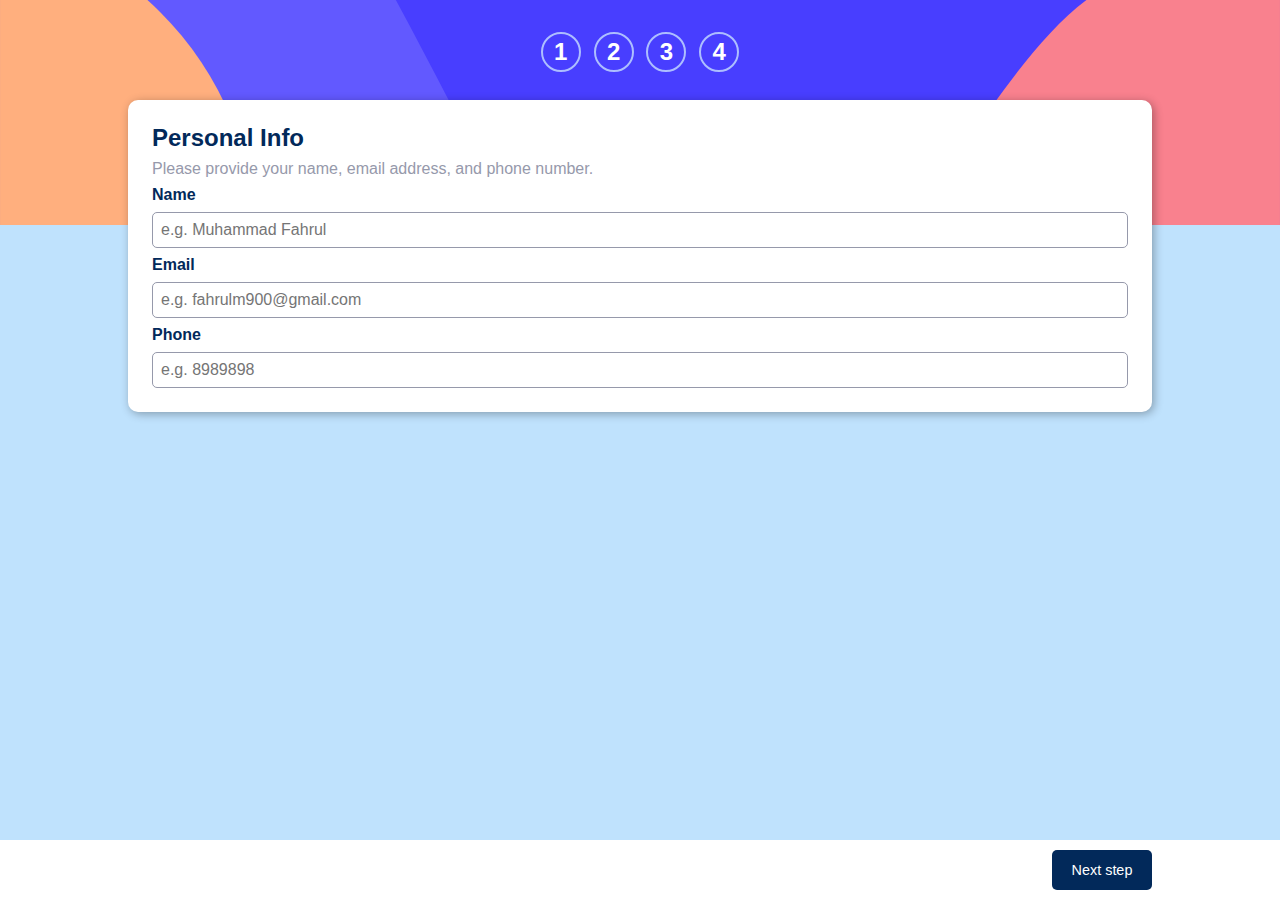
==== index.html @ cd25f23e "first commit" ====
<!DOCTYPE html>
<html lang="en">
  <head>
    <meta charset="UTF-8" />
    <meta name="viewport" content="width=device-width, initial-scale=1.0" />

    <!-- displays site properly based on user's device -->

    <link
      rel="icon"
      type="image/png"
      sizes="32x32"
      href="./assets/images/favicon-32x32.png"
    />
    <link rel="stylesheet" href="style.css" />
    <title>Frontend Mentor | Multi-step form</title>
  </head>
  <body>
    <div class="container">
      <!-- Sidebar start -->
      <aside>
        <ul>
          <li>
            <span>1</span>
            <div class="li-text">
              <p>Step 1</p>
              <p>Your Info</p>
            </div>
          </li>
          <li>
            <span>2</span>
            <div class="li-text">
              <p>Step 2</p>
              <p>Select plan</p>
            </div>
          </li>
          <li>
            <span>3</span>
            <div class="li-text">
              <p>Step 3</p>
              <p>Add-ons</p>
            </div>
          </li>
          <li>
            <span>4</span>
            <div class="li-text">
              <p>Step 14</p>
              <p>Summary</p>
            </div>
          </li>
        </ul>
      </aside>

      <!-- Sidebar end -->
      <!-- Step 1 start -->

      <main>
        <form autocomplete="off" id="default-form">
          <caption>
            <h2>Personal Info</h2>
          </caption>
          <p>Please provide your name, email address, and phone number.</p>
          <label for="name">Name</label>
          <input
            type="text"
            name="name"
            placeholder="e.g. Muhammad Fahrul"
            required
          />
          <label for="email">email</label>
          <input
            type="email"
            name="email"
            placeholder="e.g. fahrulm900@gmail.com"
            required
          />
          <label for="phone">phone</label>
          <input type="tel" name="phone" placeholder="e.g. 8989898" required />
          <input type="submit" id="submit-form" hidden />
        </form>
        <footer>
          <div class="btn">
            <label id="btn-form" for="submit-form">Next step</label>
          </div>
        </footer>
      </main>

      <!-- Step 4 start -->
      <!-- 
        -->

      <!-- Dynamically add subscription and add-on selections here -->

      <!-- Total (per month/year) Go Back Confirm -->

      <!-- Step 4 end -->

      <!-- Step 5 start -->

      <!-- Thank you! Thanks for confirming your subscription! We hope you have fun
      using our platform. If you ever need support, please feel free to email us
      at support@loremgaming.com. -->

      <!-- Step 5 end -->
      <script src="./mvc/app.js"></script>
    </div>
  </body>
</html>
---- style.css ----
@import url('./assets/fonts/Ubuntu-Bold.ttf');
@import url('./assets/fonts/Ubuntu-Medium.ttf');
@import url('./assets/fonts/Ubuntu-Regular.ttf');

:root {
    --Marine-blue: hsl(213, 96%, 18%);
    --Purplish-blue: hsl(243, 100%, 62%);
    --Pastel-blue: hsl(228, 100%, 84%);
    --Light-blue: hsl(206, 94%, 87%);
    --Strawberry-red: hsl(354, 84%, 57%);
    --Cool-gray: hsl(231, 11%, 63%);
    --Light-gray: hsl(229, 24%, 87%);
    --Magnolia: hsl(217, 100%, 97%);
    --Alabaster: hsl(231, 100%, 99%);
    --White: hsl(0, 0%, 100%);
}

* {
    margin: 0;
    padding: 0;
    box-sizing: border-box;
    list-style: none;
}

aside {
    background-image: url('./assets/images/bg-sidebar-mobile.svg');
    background-size: cover;
    background-repeat: no-repeat;
    background-position: center;
}

body {
    background-color: var(--Light-blue);
    width: 100vw;
    height: 100vh;
    font-family: 'Ubuntu', sans-serif;
    position: relative;
}

.container {
    width: 100%;
    height: 100%;
    display: flex;
    flex-direction: column;
    align-items: center;
}

aside {
    width: 100%;
    min-height: 25%;
    padding: 2em;
}

aside ul {
    display: flex;
    align-items: center;
    justify-content: center;
    gap: .8em;
    color: var(--White);
}

aside li p {
    display: none;
}

aside li span {
    display: flex;
    align-items: center;
    justify-content: center;
    width: 40px;
    height: 40px;
    font-size: 1.5rem;
    font-weight: 700;
    border: 2px solid var(--Pastel-blue);
    border-radius: 100%;
}

aside li span:hover {
    background-color: var(--Pastel-blue);
}

main {
    position: absolute;
    width: 100%;
    height: calc(100% - 100px);
    top: 100px;
    display: flex;
    flex-direction: column;
    justify-content: space-between;
}

main form {
    display: flex;
    width: 80%;
    margin-bottom: 2em;
    flex-direction: column;
    margin-inline: auto;
    gap: .5em;
    padding: 1.5em;
    color: black;
    background-color: var(--White);
    box-shadow: 2px 2px 10px 0 rgba(0, 0, 0, 0.315);
    border-radius: 10px;
    color: var(--Cool-gray);
}

form h2 {
    color: var(--Marine-blue);
    font-weight: 600;
}

form label {
    text-transform: capitalize;
    color: var(--Marine-blue);
    font-weight: 600;
}

form input {
    padding: .5em;
    font-size: 1rem;
    font-weight: 300;
    font-family: 'Ubuntu', sans-serif;
    border: 1px solid var(--Cool-gray);
    border-radius: 5px;
    color: var(--Marine-blue);
}

.radio-box {
    width: 100%;
    border: 1px solid var(--Cool-gray);
    display: flex;
    gap: 1em;
    padding: 1em;
    border-radius: 10px;
    font-weight: 400;
    text-transform: capitalize;
    font-size: .8rem;
}

.test>* {
    margin-bottom: .5em;
}

input[type="radio"]:checked~.radio-box {
    border: 1px solid var(--Purplish-blue);
    background-color: var(--Light-blue);
}

.radio-box.check .flex {
    display: flex;
    gap: 1em;
}

.radio-box.check {
    align-items: center;
    justify-content: space-between;
}

label:has(input[type=checkbox]:checked) {
    border: 1px solid var(--Purplish-blue);
    background-color: var(--Light-blue);
}


.radio-box .flex div p {
    margin: .3em 0;
    color: var(--Cool-gray);
}

.radio-box div span {
    font-weight: 600;
    color: var(--Marine-blue);
}

.radio-box p:nth-child(2) {
    font-weight: 600;
    color: var(--Purplish-blue);
}

.toggle-mon-yr {
    display: flex;
    justify-content: center;
    align-items: center;
    gap: 20px;
    color: var(--Marine-blue);
    text-transform: capitalize;
    font-weight: 700;
}

.toggle-mon-yr div {
    width: 40px;
    border-radius: 100px;
    border: none;
    background-color: var(--Marine-blue);
    display: flex;
    align-items: center;
    padding: 3px;
    justify-content: start;
}

.toggle-mon-yr .gray {
    color: var(--Light-gray);
}

.toggle-mon-yr div span {
    display: block;
    width: 15px;
    height: 15px;
    border-radius: 50%;
    background-color: var(--White);
    transform: translate(0);
    transition: 0.3s;
}


.toggle-mon-yr .end-content {
    transform: translateX(19px);
}

.finishing-box {
    display: flex;
    flex-direction: column;

}


.radio-box.finishing div span {
    color: var(--Cool-gray);
    font-weight: normal;
}

.radio-box.finishing div p {
    color: var(--Marine-blue);
    font-weight: normal;
}

.radio-box div:nth-child(1):has(.finishing-box) {
    border-bottom: 1px solid var(--Light-blue);
    padding-bottom: .8em;
    align-items: center;
}

.radio-box div:nth-child(1):has(.finishing-box) span,
.radio-box div:nth-child(1):has(.finishing-box) p {
    color: var(--Marine-blue);
    font-weight: 800;
}


div:has(.finishing-box) {
    width: 100%;
    display: flex;
    justify-content: space-between;
}

.between {
    justify-content: space-between;
}

.radio-box.finishing {
    flex-direction: column;
}

.radio-box.form4 {
    border: none;

}

.radio-box.form4 span {
    color: var(--Cool-gray);
    font-weight: normal;
}

.radio-box.form4 p {
    color: var(--Purplish-blue);
    font-weight: 800;
}

.bg-magnolia {
    background-color: var(--Magnolia);
}


footer {
    background-color: var(--White);
}

footer .btn {
    display: flex;
    flex-direction: row-reverse;
    justify-content: space-between;
    align-items: center;
    height: 60px;
    width: 80%;
    margin-inline: auto;
}

footer label {
    width: 100px;
    height: 40px;
    padding: .8em 1em;
    font-size: .9rem;
    border: none;
    outline: none;
    color: var(--White);
    border-radius: 5px;
    background-color: var(--Marine-blue);
    transition: .2s;
    text-align: center;

}

label#btn-back {
    background-color: var(--White);
    color: var(--Cool-gray);
    font-weight: 600;
    text-align: start;
}

footer label:active {
    font-size: .9rem;
    background-color: var(--White);
    color: var(--Marine-blue);
}
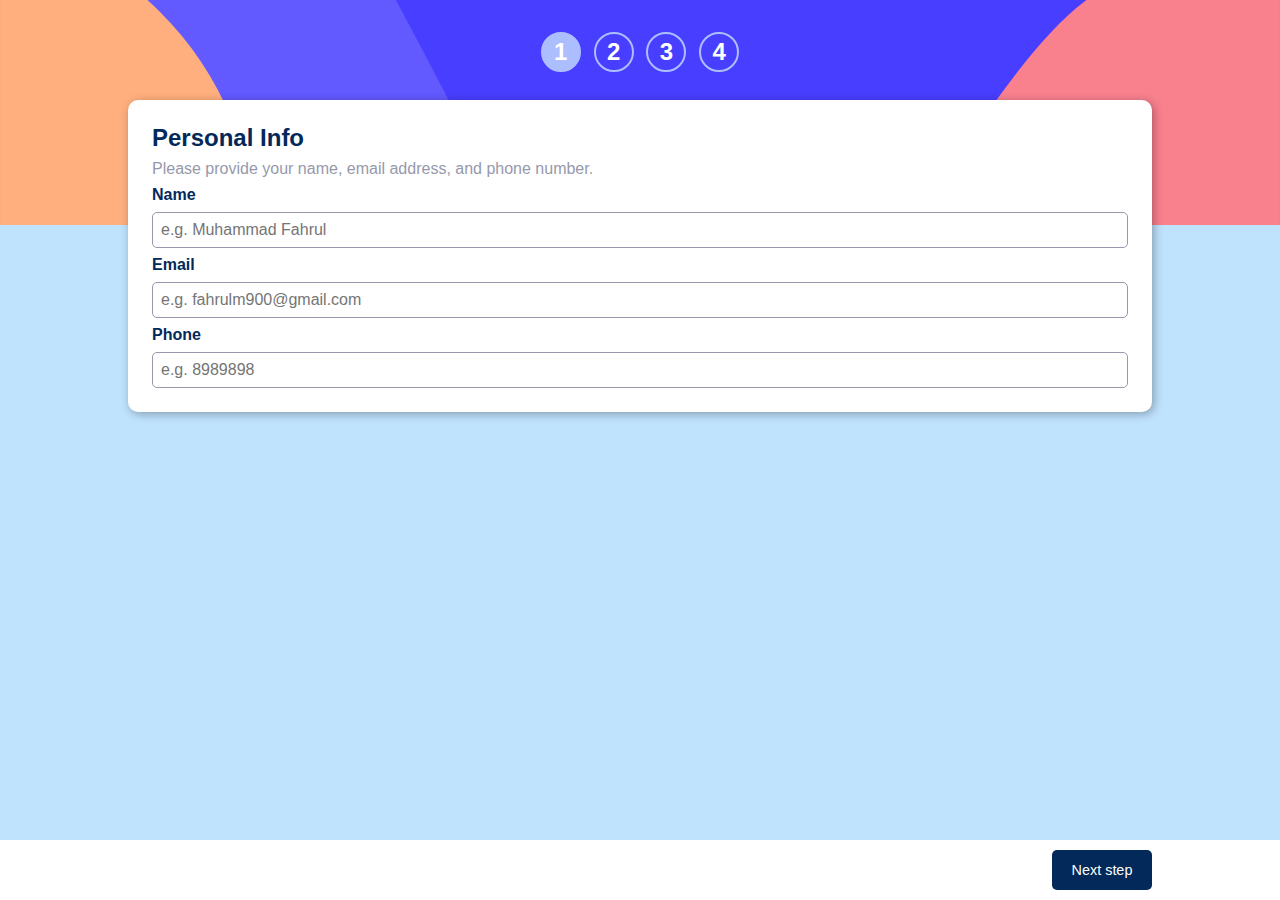
==== commit abe6e206: "activate link state" ====
--- a/index.html
+++ b/index.html
@@ -21,7 +21,7 @@
       <aside>
         <ul>
           <li>
-            <span>1</span>
+            <span class="current-form">1</span>
             <div class="li-text">
               <p>Step 1</p>
               <p>Your Info</p>
@@ -81,6 +81,7 @@
         <footer>
           <div class="btn">
             <label id="btn-form" for="submit-form">Next step</label>
+            <label id="btn-back">Go back</label>
           </div>
         </footer>
       </main>
--- a/style.css
+++ b/style.css
@@ -75,7 +75,7 @@
     border-radius: 100%;
 }
 
-aside li span:hover {
+aside li span.current-form {
     background-color: var(--Pastel-blue);
 }
 
@@ -137,6 +137,10 @@
     font-size: .8rem;
 }
 
+.radio-box:has(img) {
+    height: 75px;
+}
+
 .test>* {
     margin-bottom: .5em;
 }
@@ -222,7 +226,6 @@
     flex-direction: column;
 
 }
-
 
 .radio-box.finishing div span {
     color: var(--Cool-gray);
@@ -315,6 +318,7 @@
     color: var(--Cool-gray);
     font-weight: 600;
     text-align: start;
+    display: none;
 }
 
 footer label:active {
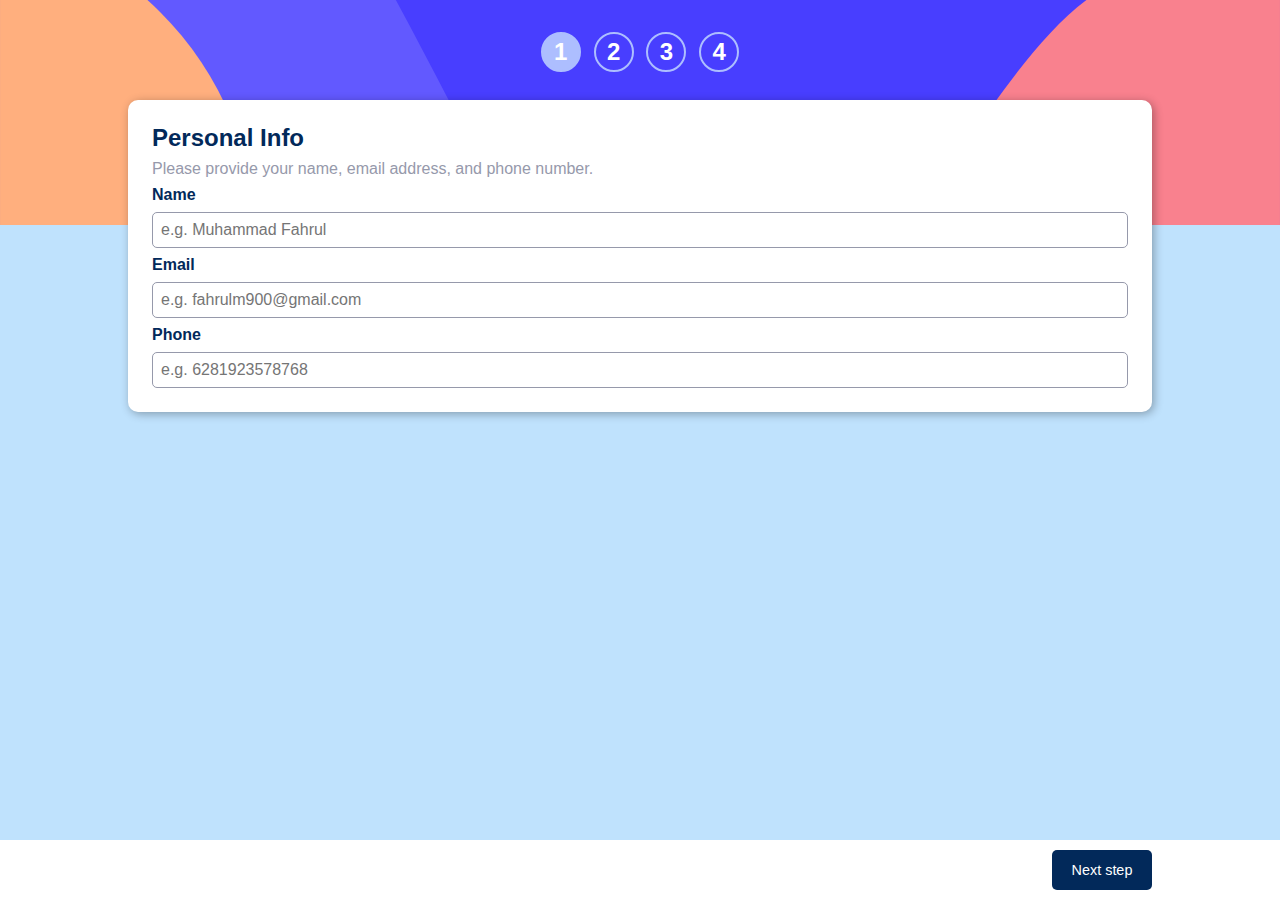
==== commit cdea8cbe: "deleted useless fn on store file" ====
--- a/index.html
+++ b/index.html
@@ -54,8 +54,8 @@
       <!-- Sidebar end -->
       <!-- Step 1 start -->
 
-      <main>
-        <form autocomplete="off" id="default-form">
+      <main id="main">
+        <form autocomplete="on" id="default-form">
           <caption>
             <h2>Personal Info</h2>
           </caption>
@@ -72,10 +72,17 @@
             type="email"
             name="email"
             placeholder="e.g. fahrulm900@gmail.com"
+            pattern="[a-z0-9!#$%&'*+/=?^_`{|}~-]+(?:\.[a-z0-9!#$%&'*+/=?^_`{|}~-]+)*@(?:[a-z0-9](?:[a-z0-9-]*[a-z0-9])?\.)+[a-z0-9](?:[a-z0-9-]*[a-z0-9])?"
             required
           />
           <label for="phone">phone</label>
-          <input type="tel" name="phone" placeholder="e.g. 8989898" required />
+          <input
+            type="tel"
+            name="phone"
+            placeholder="e.g. 6281923578768"
+            pattern="[0-9]+"
+            required
+          />
           <input type="submit" id="submit-form" hidden />
         </form>
         <footer>
@@ -85,25 +92,7 @@
           </div>
         </footer>
       </main>
-
-      <!-- Step 4 start -->
-      <!-- 
-        -->
-
-      <!-- Dynamically add subscription and add-on selections here -->
-
-      <!-- Total (per month/year) Go Back Confirm -->
-
-      <!-- Step 4 end -->
-
-      <!-- Step 5 start -->
-
-      <!-- Thank you! Thanks for confirming your subscription! We hope you have fun
-      using our platform. If you ever need support, please feel free to email us
-      at support@loremgaming.com. -->
-
-      <!-- Step 5 end -->
-      <script src="./mvc/app.js"></script>
+      <script src="./mvc/app.js" type="module"></script>
     </div>
   </body>
 </html>
--- a/style.css
+++ b/style.css
@@ -43,6 +43,32 @@
     display: flex;
     flex-direction: column;
     align-items: center;
+}
+
+#__container {
+    display: flex;
+    align-items: center;
+    width: 80%;
+    margin-bottom: 2em;
+    flex-direction: column;
+    margin-inline: auto;
+    gap: .5em;
+    padding: 2.5em;
+    color: black;
+    background-color: var(--White);
+    box-shadow: 2px 2px 10px 0 rgba(0, 0, 0, 0.315);
+    border-radius: 10px;
+    color: var(--Cool-gray);
+    text-align: center;
+    line-height: 1.7rem;
+}
+
+#__container img {
+    width: 20%;
+}
+
+#__container h3 {
+    color: rgba(19, 19, 19, 0.637);
 }
 
 aside {
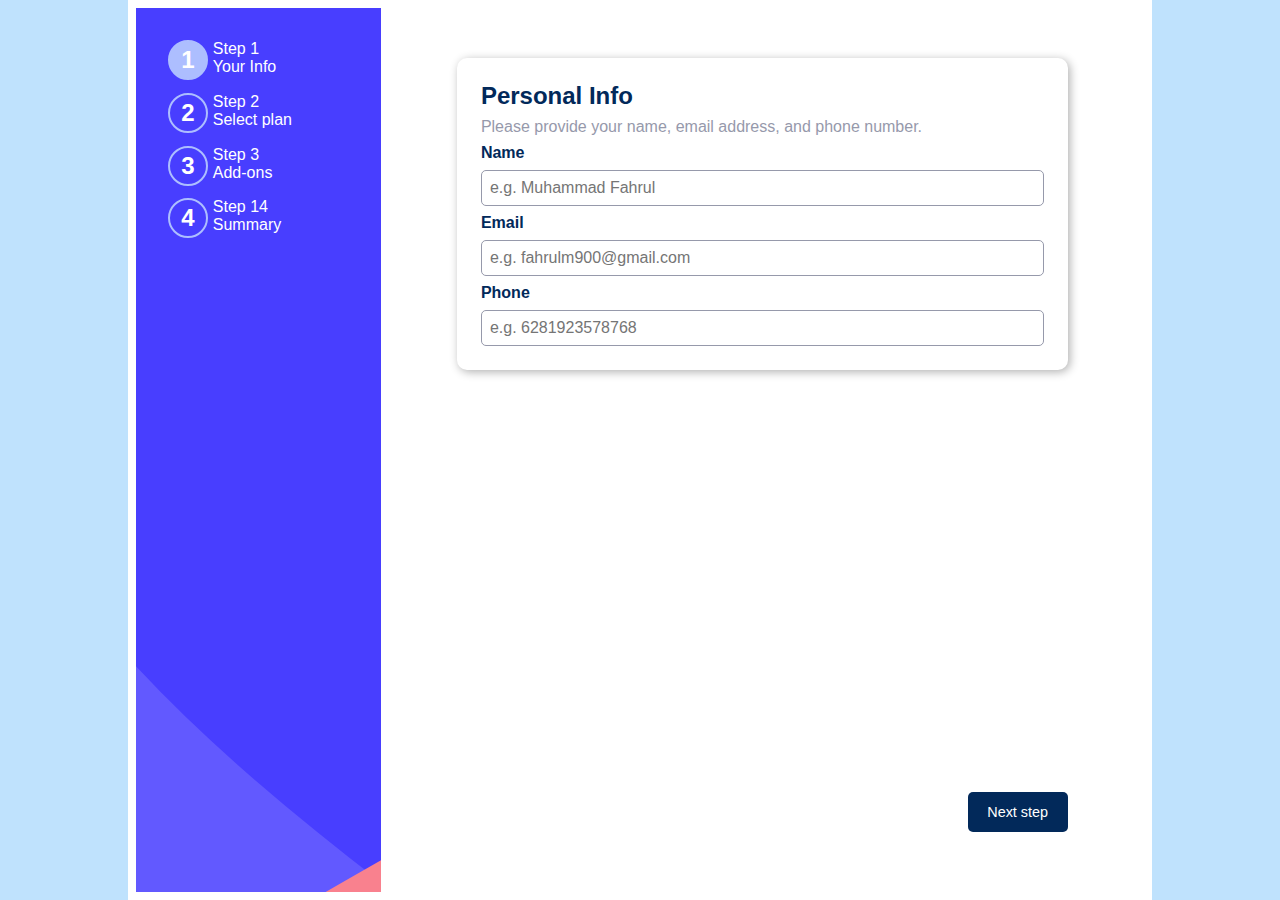
==== commit 537d0c16: "windows device styling update" ====
--- a/index.html
+++ b/index.html
@@ -92,7 +92,7 @@
           </div>
         </footer>
       </main>
-      <script src="./mvc/app.js" type="module"></script>
     </div>
+    <script src="./mvc/app.js" type="module"></script>
   </body>
 </html>
--- a/style.css
+++ b/style.css
@@ -277,7 +277,6 @@
 
 
 div:has(.finishing-box) {
-    width: 100%;
     display: flex;
     justify-content: space-between;
 }
@@ -351,4 +350,39 @@
     font-size: .9rem;
     background-color: var(--White);
     color: var(--Marine-blue);
+}
+
+@media screen and (min-width:765px) {
+    .container {
+        width: 80%;
+        margin-inline: auto;
+        flex-direction: row;
+        background-color: var(--White);
+        padding: .5em;
+    }
+
+    aside {
+        width: 30%;
+        height: 100%;
+    }
+
+    aside ul {
+        flex-direction: column;
+        align-items: start;
+
+    }
+
+    aside ul li {
+        display: flex;
+        gap: .3em;
+    }
+
+    main {
+        position: static;
+    }
+
+    .li-text p {
+        display: block;
+    }
+
 }